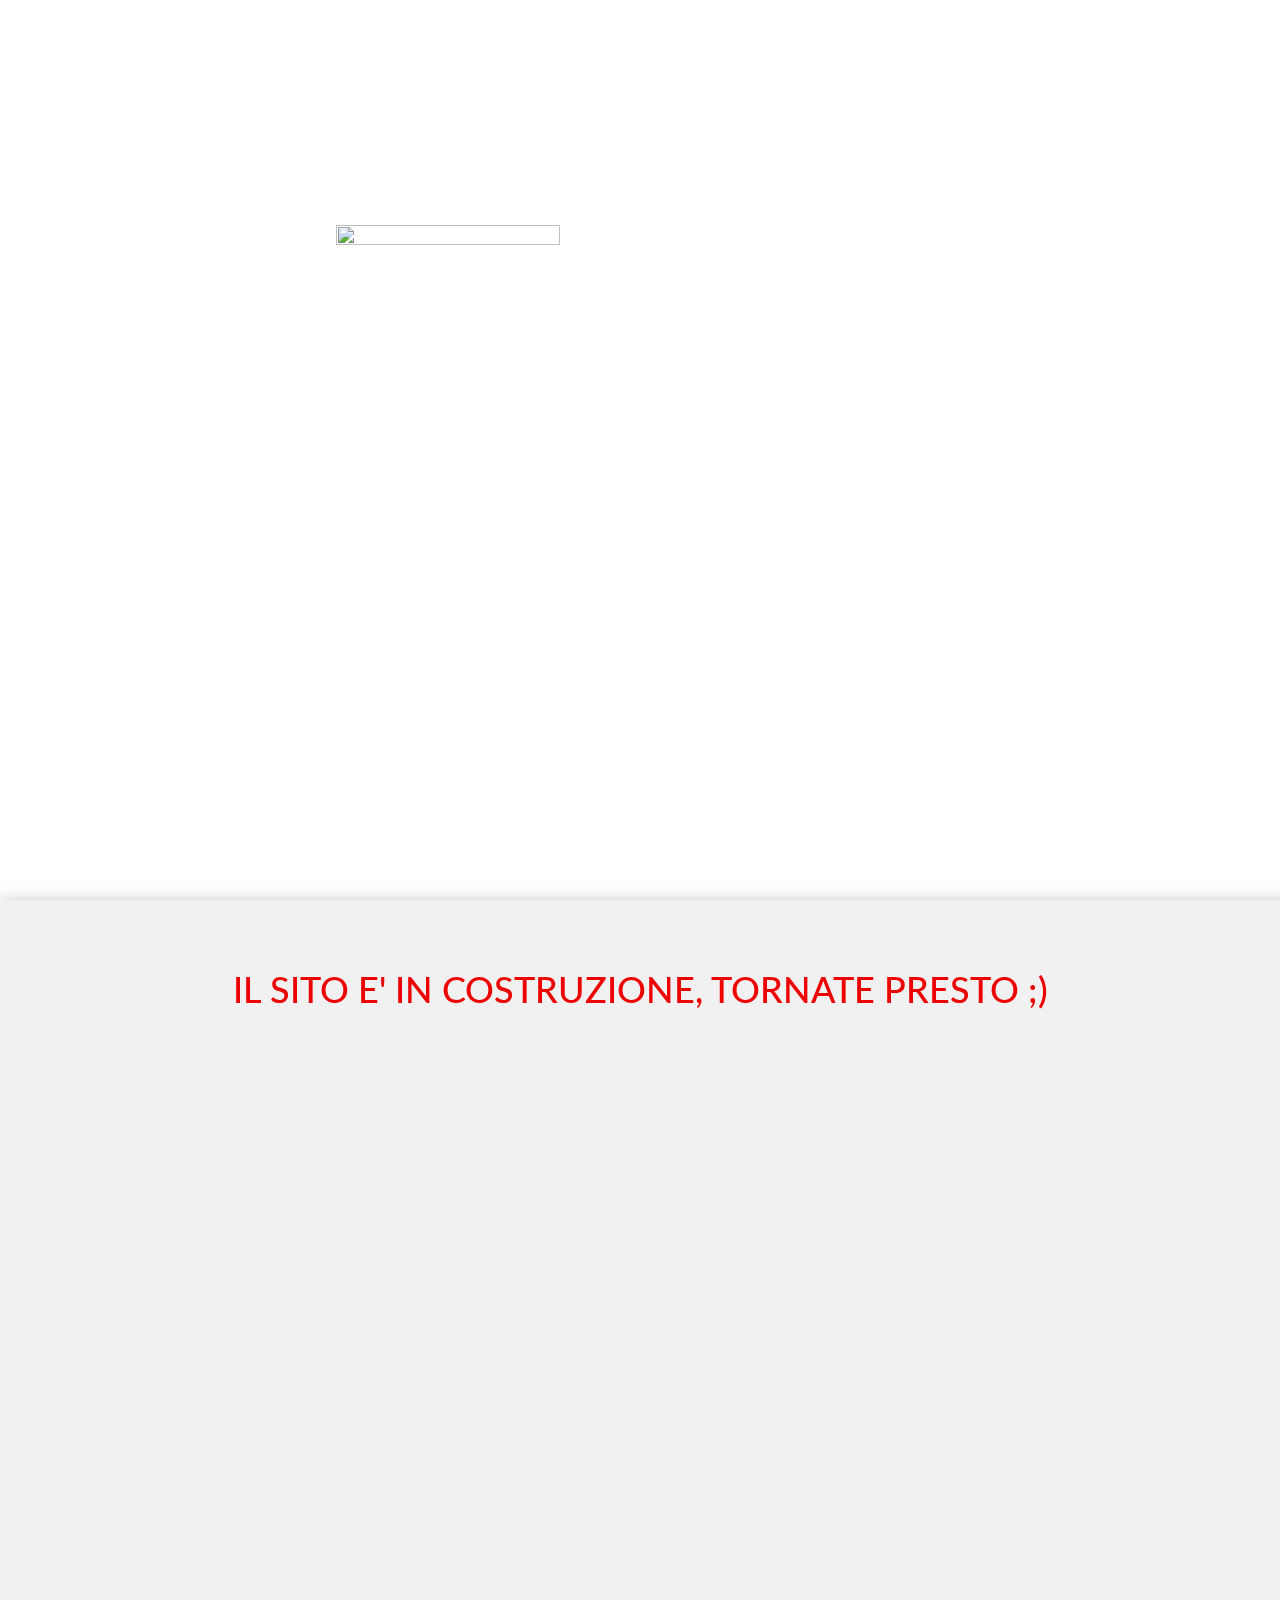
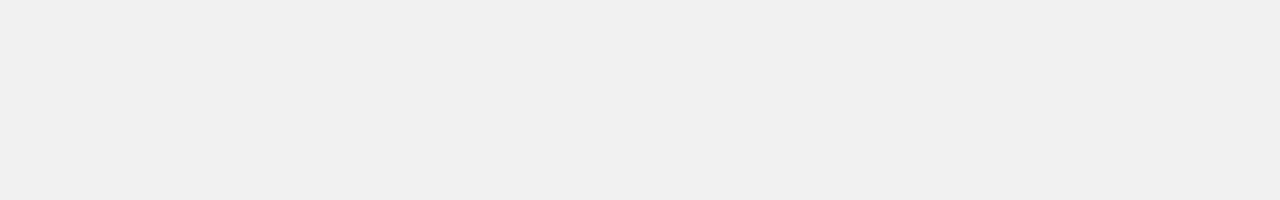
==== index.html @ 264bed42 "Add files via upload" ====
<!DOCTYPE html>
<html lang="it">
	<head>
		<meta charset="utf-8">
		<meta name="viewport" content="width=device-width, initial-scale=1">
		<link rel="stylesheet" href="http://maxcdn.bootstrapcdn.com/bootstrap/3.3.6/css/bootstrap.min.css">
		<script src="https://ajax.googleapis.com/ajax/libs/jquery/1.12.2/jquery.min.js"></script>
		<script src="http://maxcdn.bootstrapcdn.com/bootstrap/3.3.6/js/bootstrap.min.js"></script>
        <link href='http://fonts.googleapis.com/css?family=Lato&subset=latin,latin-ext' rel='stylesheet' type='text/css'>
		<link rel="icon" href="favicon.png" type="image/png" />
		<link rel="stylesheet" type="text/css" href="index.css">
  		<title>We Are Otaku</title>
	</head>
	<body>
		<div class="start">
			<div class="logo" align="middle">
				<img align="middle" src="website_logo.png" width="50%" height="50%">
			</div>
		</div>
		<div class="main">
			<span style="color: #ed0000; cursor: default; font-family: 'lato', sans-serif;"><h1 align="middle">IL SITO E' IN COSTRUZIONE, TORNATE PRESTO ;)</h1></span>
		</div>
	</body>
</html>
---- index.css ----
div.start{
	position: fixed;
	height: 100%;
	width: 100%;
	z-index: -3;
	background-image: url("Background.jpg");
	background-repeat: no-repeat;
	background-repeat: repeat-x;
	background-attachment: fixed;
}

div.logo {
	position: fixed;
	width: 70%;
	margin: auto;
	top: 25%;
	z-index: -2;
}

div.main {
	position: absolute;
	top: 100%;
	height: 100%;
	width: 100%;
	background-color: #f1f1f1;
	padding: 50px;
	margin: auto;
	border: none;
	box-shadow: 16px 16px 16px 16px rgba(0,0,0,0.2);
}
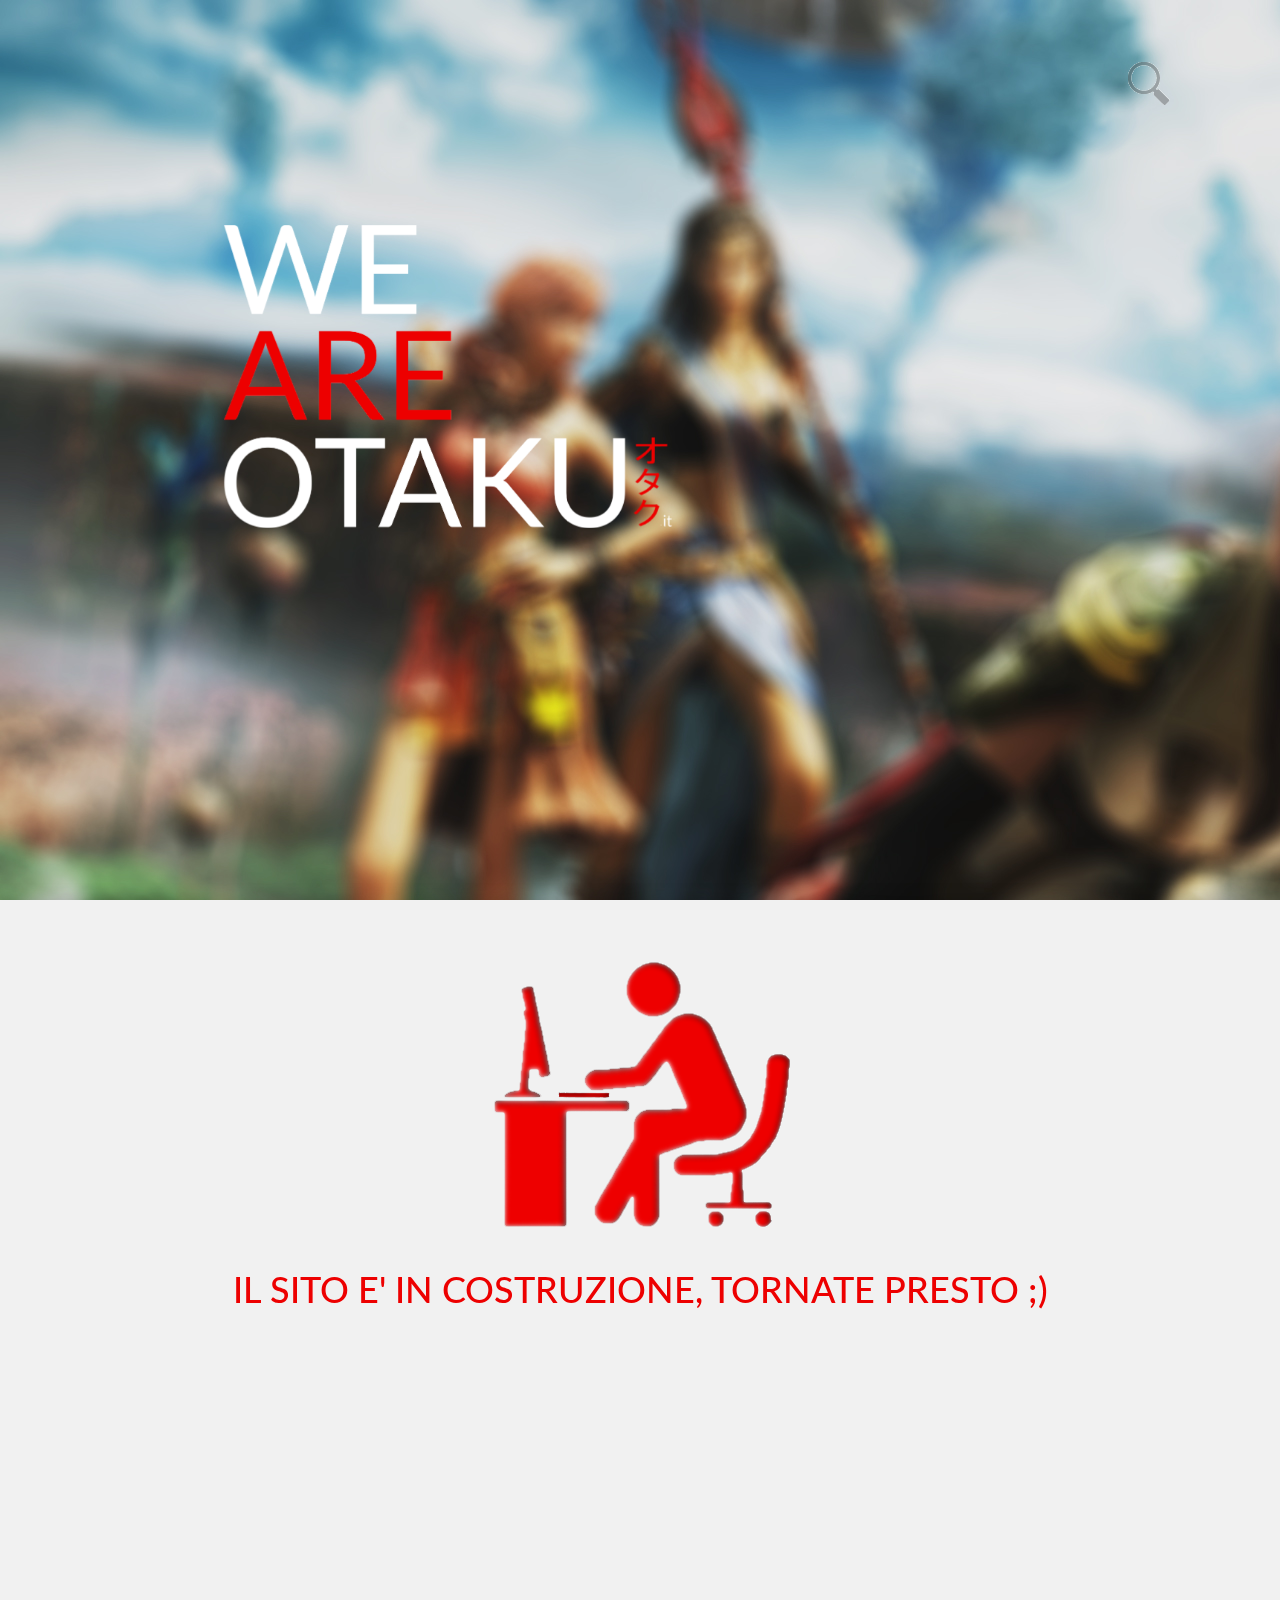
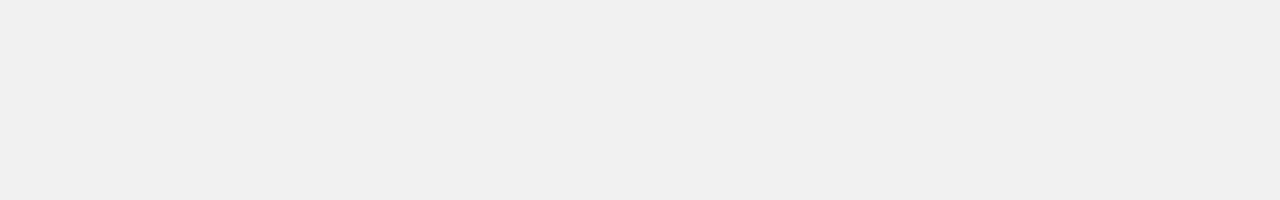
==== commit a92e501f: "new version available" ====
--- a/index.html
+++ b/index.html
@@ -12,13 +12,21 @@
   		<title>We Are Otaku</title>
 	</head>
 	<body>
+		<div id="wrap">
+			<form action="" autocomplete="on">
+				<input id="search" name="search" type="text" placeholder="Cerca"><input id="search_submit" value="Rechercher" type="submit">
+			</form>
+		</div>
 		<div class="start">
 			<div class="logo" align="middle">
 				<img align="middle" src="website_logo.png" width="50%" height="50%">
 			</div>
 		</div>
-		<div class="main">
+		<div class="main" align="middle">
+			<!--<span style="color: #ed0000; cursor: default; font-family: 'lato', sans-serif;"><h1 align="middle">IL SITO E' IN COSTRUZIONE, TORNATE PRESTO ;)</h1></span>-->
+			<img align="center" src="work.png" style="top: 25%">
 			<span style="color: #ed0000; cursor: default; font-family: 'lato', sans-serif;"><h1 align="middle">IL SITO E' IN COSTRUZIONE, TORNATE PRESTO ;)</h1></span>
 		</div>
+		
 	</body>
 </html>--- a/index.css
+++ b/index.css
@@ -27,4 +27,102 @@
 	margin: auto;
 	border: none;
 	box-shadow: 16px 16px 16px 16px rgba(0,0,0,0.2);
-}+}
+
+					/*A HUUUUUUUUUUUUUUUGE thank to Christophe Béghin for creating this awesome search bar :)*/
+
+@import url(http://fonts.googleapis.com/css?family=Lato:100,300,400,700);
+@import url(https://raw.github.com/FortAwesome/Font-Awesome/master/docs/assets/css/font-awesome.min.css);
+body {
+  background: #DDD;
+  font-size: 15px;
+}
+
+#wrap {
+  margin: 50px 100px;
+  display: inline-block;
+  position: relative;
+  height: 60px;
+  float: right;
+  padding: 0;
+  position: fixed;
+  top: 0;
+  right: 0;
+}
+
+input[type="text"] {
+  height: 60px;
+  font-size: 55px;
+  display: inline-block;
+  font-family: "Lato";
+  font-weight: 100;
+  border: none;
+  outline: none;
+  color: #555;
+  padding: 3px;
+  padding-right: 60px;
+  width: 0px;
+  position: absolute;
+  top: 0;
+  right: 0;
+  background: none;
+  z-index: 3;
+  transition: width .4s cubic-bezier(0.000, 0.795, 0.000, 1.000);
+  cursor: pointer;
+}
+
+input[type="text"]:focus:hover {
+  border-bottom: 1px solid #BBB;
+}
+
+@media only screen and (min-width: 894px) {
+	input[type="text"]:focus {
+	  width: 700px;
+	  z-index: 1;
+	  border-bottom: 1px solid #BBB;
+	  cursor: text;
+	}
+}
+
+@media only screen and (max-width: 893px) {
+	input[type="text"]:focus {
+	  width: 300px;
+	  z-index: 1;
+	  border-bottom: 1px solid #BBB;
+	  cursor: text;
+	}
+}
+
+@media only screen and (max-width: 488px) {
+	input[type="text"]:focus {
+	  width: 200px;
+	  z-index: 1;
+	  border-bottom: 1px solid #BBB;
+	  cursor: text;
+	}
+}
+	
+input[type="submit"] {
+  height: 67px;
+  width: 63px;
+  display: inline-block;
+  color: red;
+  float: right;
+  background: url([data-uri]) center center no-repeat;
+  text-indent: -10000px;
+  border: none;
+  position: absolute;
+  top: 0;
+  right: 0;
+  z-index: 2;
+  cursor: pointer;
+  opacity: 0.4;
+  cursor: pointer;
+  transition: opacity .4s ease;
+}
+
+input[type="submit"]:hover {
+  opacity: 0.8;
+}
+
+			/*end search bar*/